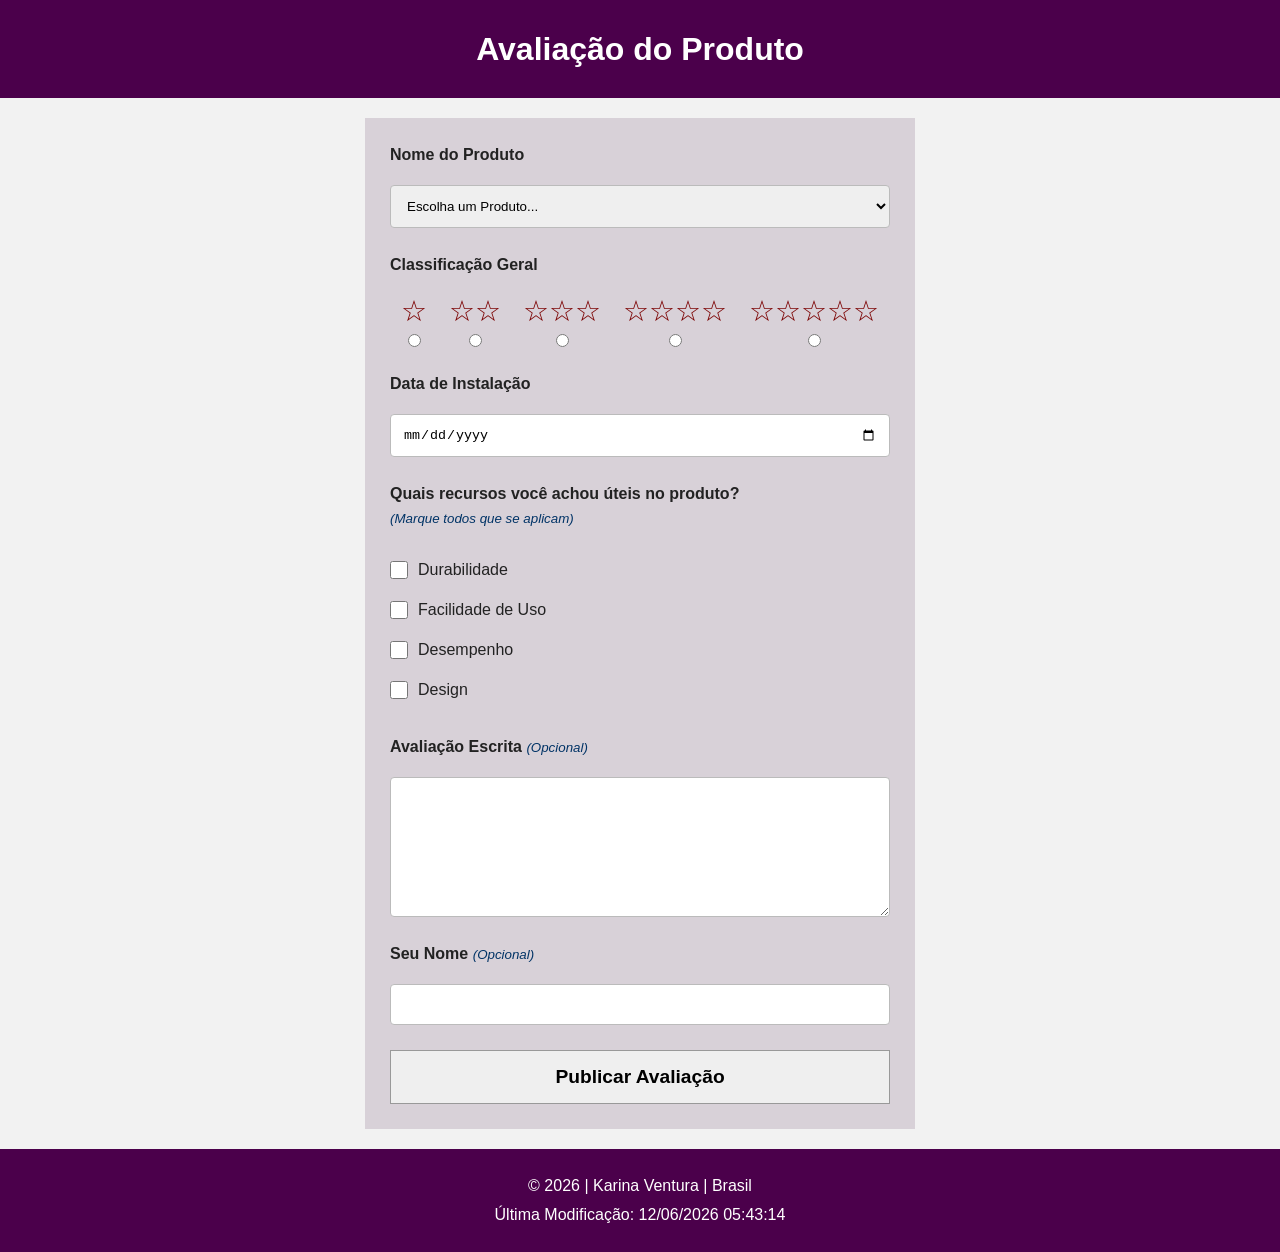
==== formulario.html @ d4672294 "Complete product review form and confirmation page" ====
<!DOCTYPE html>
<html lang="pt-BR">
<head>
    <meta charset="UTF-8">
    <meta name="viewport" content="width=device-width, initial-scale=1.0">
    <meta name="description" content="Formulário para avaliação de produtos com classificação, comentários e recursos úteis.">
    <meta name="author" content="Karina Ventura">

    <title>Formulário de Avaliação</title>

    <link rel="stylesheet" href="estilos/formulario.css">

    <script src="scripts/formulario.js" defer></script>
</head>

<body>

    <header>
        <h1>Avaliação do Produto</h1>
    </header>

    <main>

        <form method="get" action="avaliacao.html">

            <div class="campo">

                <label for="produto">
                    Nome do Produto 
                </label>

                <select id="produto" name="produto" required>
                    <option value="" selected disabled>Escolha um Produto...</option>
                </select>

            </div>

            <div class="campo">

                <label>
                    Classificação Geral 
                </label>

               <div class="rating">

                    <label for="star1">
                        <span>&star;</span>
                        <input type="radio" id="star1" name="classificacao" value="1" required>
                    </label>

                    <label for="star2">
                        <span>&star;&star;</span>
                        <input type="radio" id="star2" name="classificacao" value="2">
                    </label>

                    <label for="star3">
                        <span>&star;&star;&star;</span>
                        <input type="radio" id="star3" name="classificacao" value="3">
                    </label>

                    <label for="star4">
                        <span>&star;&star;&star;&star;</span>
                        <input type="radio" id="star4" name="classificacao" value="4">
                    </label>

                    <label for="star5">
                        <span>&star;&star;&star;&star;&star;</span>
                        <input type="radio" id="star5" name="classificacao" value="5">
                    </label>

                </div>

            </div>

            <div class="campo">

                <label for="data">
                    Data de Instalação 
                </label>

                <input
                    type="date"
                    id="data"
                    name="data"
                    required>

            </div>

            <div class="campo">

                <label>
                    Quais recursos você achou úteis no produto?
                    <br>
                    <small>(Marque todos que se aplicam)</small>
                </label>

                <div class="features">

                    <label for="durabilidade">
                        <input type="checkbox" id="durabilidade" name="recursos" value="Durabilidade">
                        Durabilidade
                    </label>

                    <label for="facilidade">
                        <input type="checkbox" id="facilidade" name="recursos" value="Facilidade de Uso">
                        Facilidade de Uso
                    </label>

                    <label for="desempenho">
                        <input type="checkbox" id="desempenho" name="recursos" value="Desempenho">
                        Desempenho
                    </label>

                    <label for="design">
                        <input type="checkbox" id="design" name="recursos" value="Design">
                        Design
                    </label>

                </div>

            </div>

            <div class="campo">

                <label for="comentario">
                    Avaliação Escrita
                    <small>(Opcional)</small>
                </label>

                <textarea
                    id="comentario"
                    name="comentario"
                    rows="6"></textarea>

            </div>

            <div class="campo">

                <label for="usuario">
                    Seu Nome
                    <small>(Opcional)</small>
                </label>

                <input
                    type="text"
                    id="usuario"
                    name="usuario">

            </div>

            <input
                class="botao"
                type="submit"
                value="Publicar Avaliação">

        </form>

    </main>

    <footer>

        <p>
            © <span id="ano"></span> | Karina Ventura | Brasil
        </p>

        <p id="ultima"></p>

    </footer>

</body>

</html>
---- estilos/formulario.css ----
* {
    margin: 0;
    padding: 0;
    box-sizing: border-box;
}

:root {
    --primary: #4b004b;
    --background: #d9d3d8;
    --white: #ffffff;
    --border: #b8b8b8;
    --text: #222;
}

body {
    font-family: Arial, Helvetica, sans-serif;
    background: #f2f2f2;
    color: var(--text);
    line-height: 1.5;
}

header {
    width: 100%;
    background: #4b004b;
    color: white;
    text-align: center;
    padding: 25px;
}

header h1 {
    font-size: 2rem;
}

main {
    width: 90%;
    max-width: 550px;
    margin: 20px auto;
    background: #d8d1d8;
    padding: 25px;
}

.campo {
    display: flex;
    flex-direction: column;
    margin-bottom: 25px;
}

.campo > label {
    display: block;
    font-weight: bold;
    margin-bottom: 10px;
}

.campo span {
    color: #7b0000;
}

.campo small {
    color: #003366;
    font-style: italic;
    font-weight: normal;
}

select,
input[type="text"],
input[type="date"],
textarea {
    display: block;
    width: 100%;
    margin-top: 8px;
    padding: 12px;
    border: 1px solid #bbb;
    border-radius: 4px;
}

textarea {
    resize: vertical;
    min-height: 140px;
}

.rating {
    display: flex;
    justify-content: space-around;
    align-items: flex-start;
    margin-top: 10px;
}

.rating label {
    display: flex;
    flex-direction: column;
    align-items: center;
    gap: 8px;
    font-weight: normal;
}

.rating span {
    font-size: 1.8rem;
    line-height: 1;
}

.rating input {
    margin: 0;
}

.features {
    display: flex;
    flex-direction: column;
    margin-top: 10px;
}

.features label {
    display: flex;
    align-items: center;
    gap: 10px;
    margin: 8px 0;
    font-weight: normal;
}

.features input {
    width: 18px;
    height: 18px;
}

.botao {
    display: block;
    width: 100%;
    margin: 25px auto 0;
    padding: 15px;
    font-size: 1.2rem;
    font-weight: bold;
    text-align: center;
    border: 1px solid #999;
    background: #efefef;
    cursor: pointer;
}

.botao:hover {
    background: #ddd;
}

footer {
    background: var(--primary);
    color: white;
    text-align: center;
    padding: 20px;
}

footer p {
    margin: 5px 0;
}

@media (max-width: 600px) {

    main {
        margin: 0;
        padding: 20px;
    }

    .rating span {
        font-size: 1.6rem;
    }

    .botao {
        font-size: 1.1rem;
    }
}
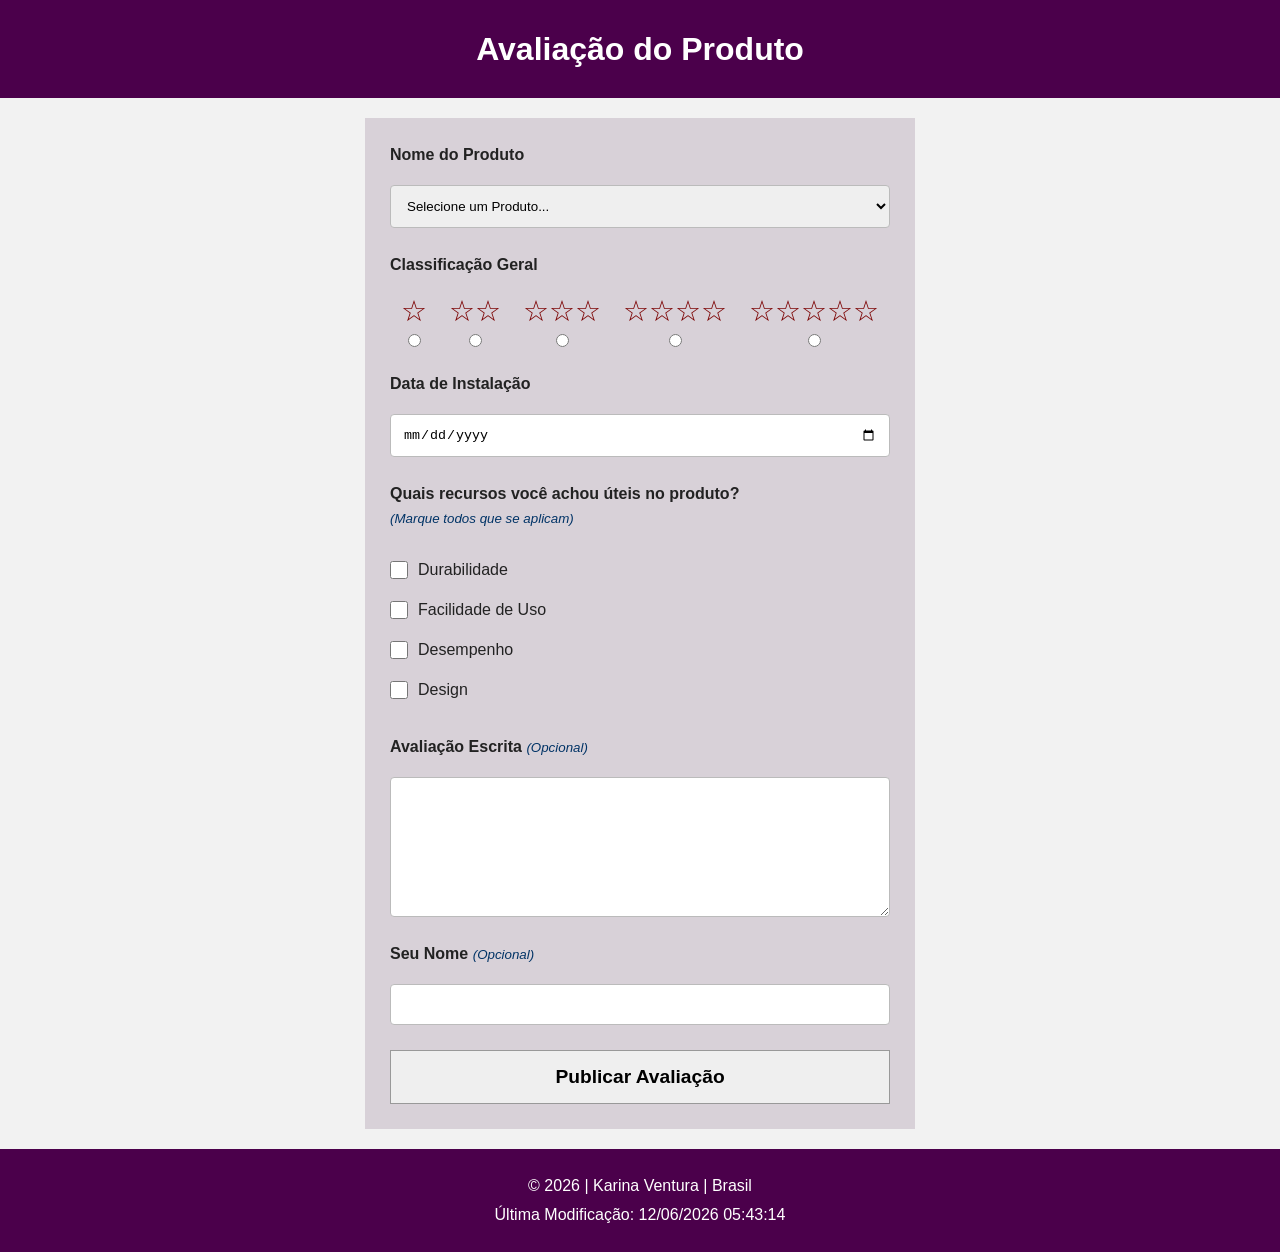
==== commit 5ebfaba3: "Fix product review form audit issues" ====
--- a/formulario.html
+++ b/formulario.html
@@ -30,7 +30,7 @@
                 </label>
 
                 <select id="produto" name="produto" required>
-                    <option value="" selected disabled>Escolha um Produto...</option>
+                    <option value="" selected disabled>Selecione um Produto...</option>
                 </select>
 
             </div>
@@ -50,22 +50,22 @@
 
                     <label for="star2">
                         <span>&star;&star;</span>
-                        <input type="radio" id="star2" name="classificacao" value="2">
+                        <input type="radio" id="star2" name="classificacao" value="2" required>
                     </label>
 
                     <label for="star3">
                         <span>&star;&star;&star;</span>
-                        <input type="radio" id="star3" name="classificacao" value="3">
+                        <input type="radio" id="star3" name="classificacao" value="3" required>
                     </label>
 
                     <label for="star4">
                         <span>&star;&star;&star;&star;</span>
-                        <input type="radio" id="star4" name="classificacao" value="4">
+                        <input type="radio" id="star4" name="classificacao" value="4" required>
                     </label>
 
                     <label for="star5">
                         <span>&star;&star;&star;&star;&star;</span>
-                        <input type="radio" id="star5" name="classificacao" value="5">
+                        <input type="radio" id="star5" name="classificacao" value="5" required>
                     </label>
 
                 </div>
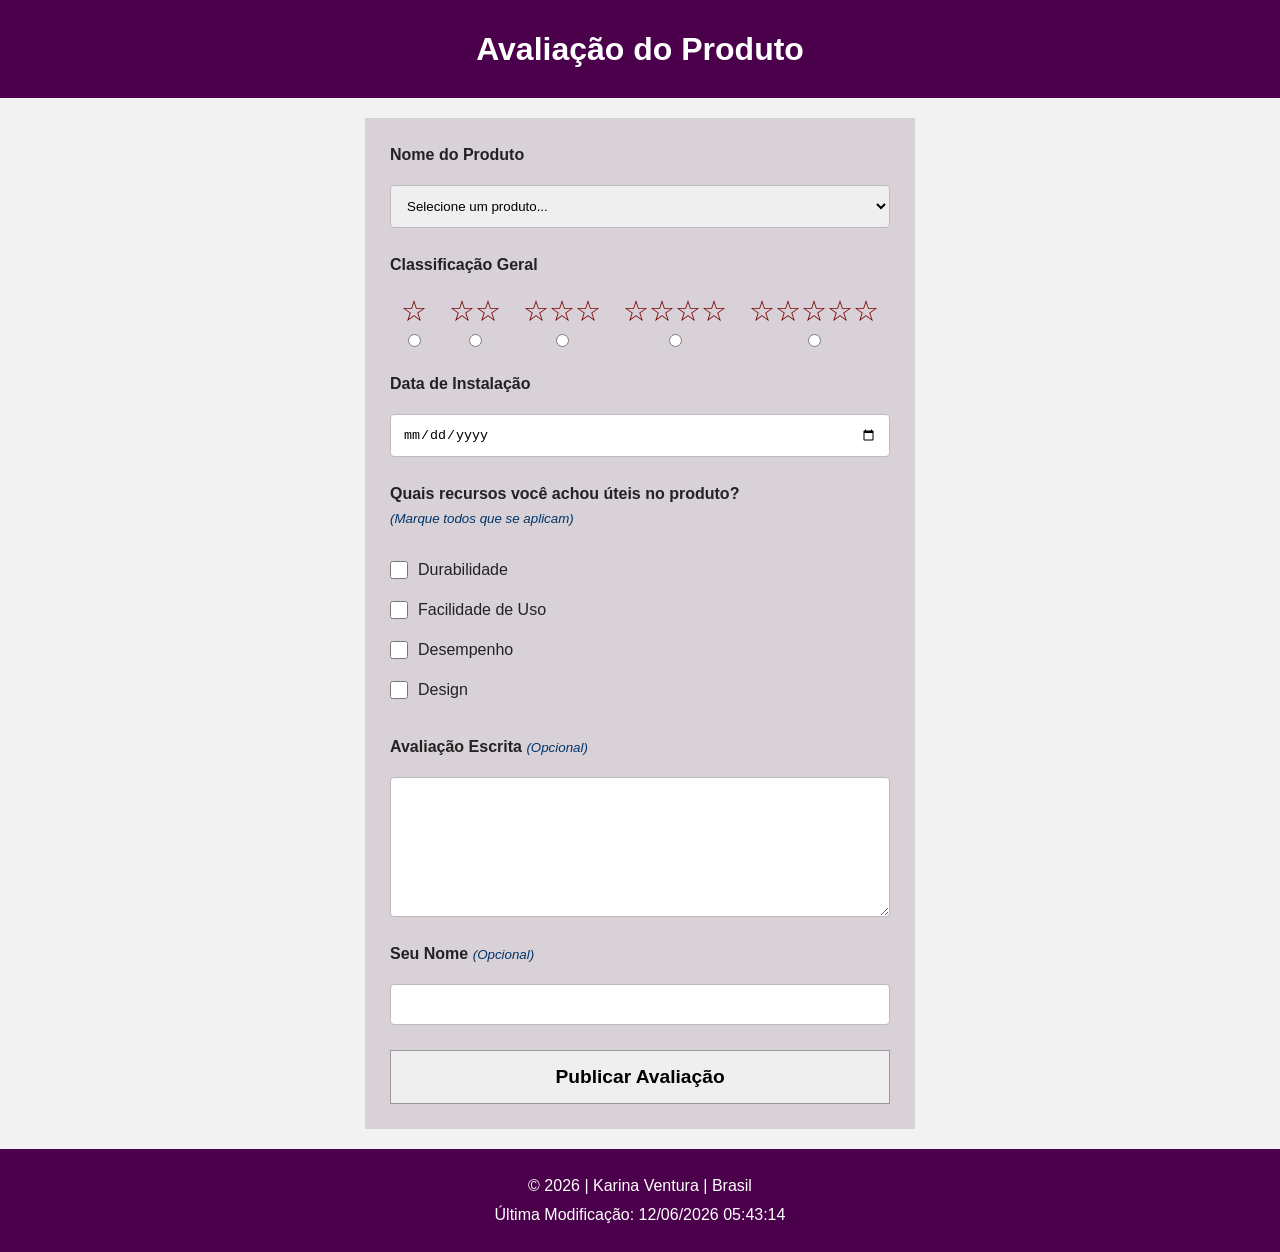
==== commit 06ba5c58: "Fix product review form audit issues" ====
--- a/formulario.html
+++ b/formulario.html
@@ -30,7 +30,7 @@
                 </label>
 
                 <select id="produto" name="produto" required>
-                    <option value="" selected disabled>Selecione um Produto...</option>
+                    <option value="" selected disabled>Selecione um produto...</option>
                 </select>
 
             </div>
